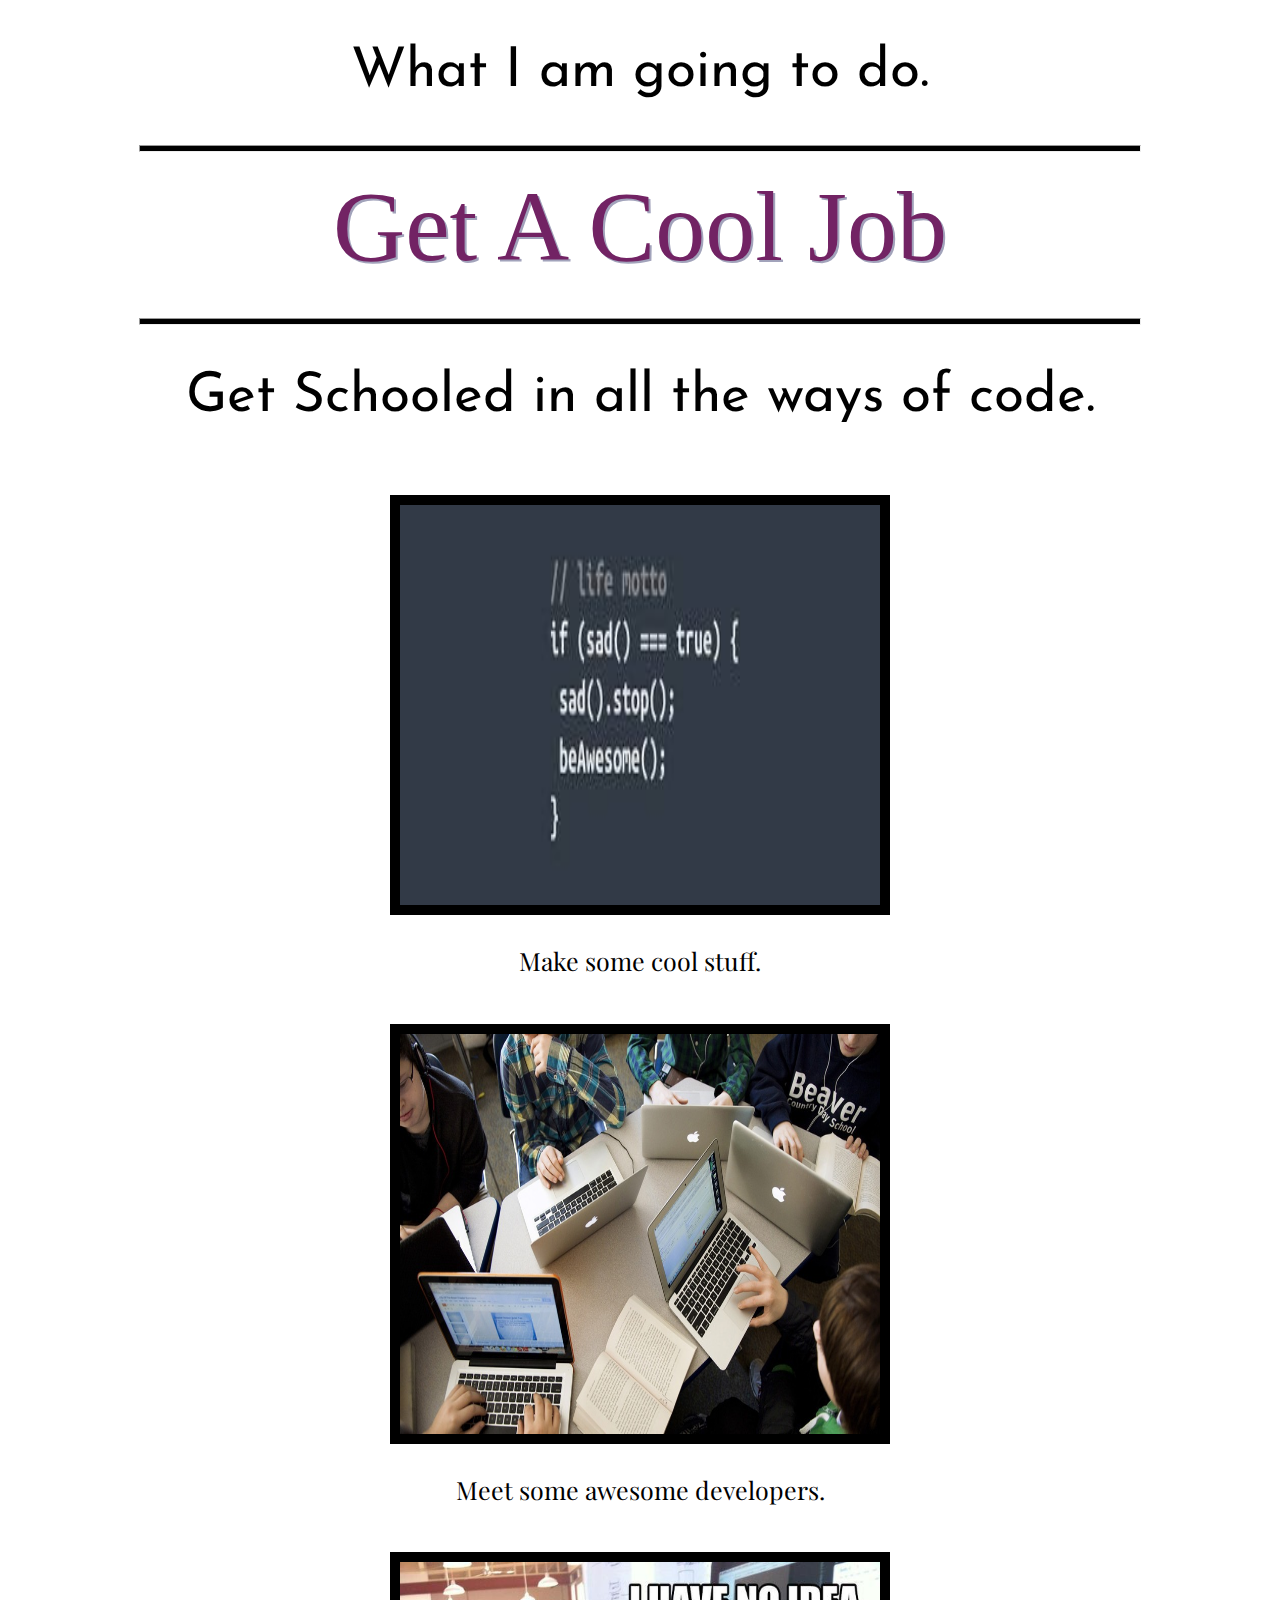
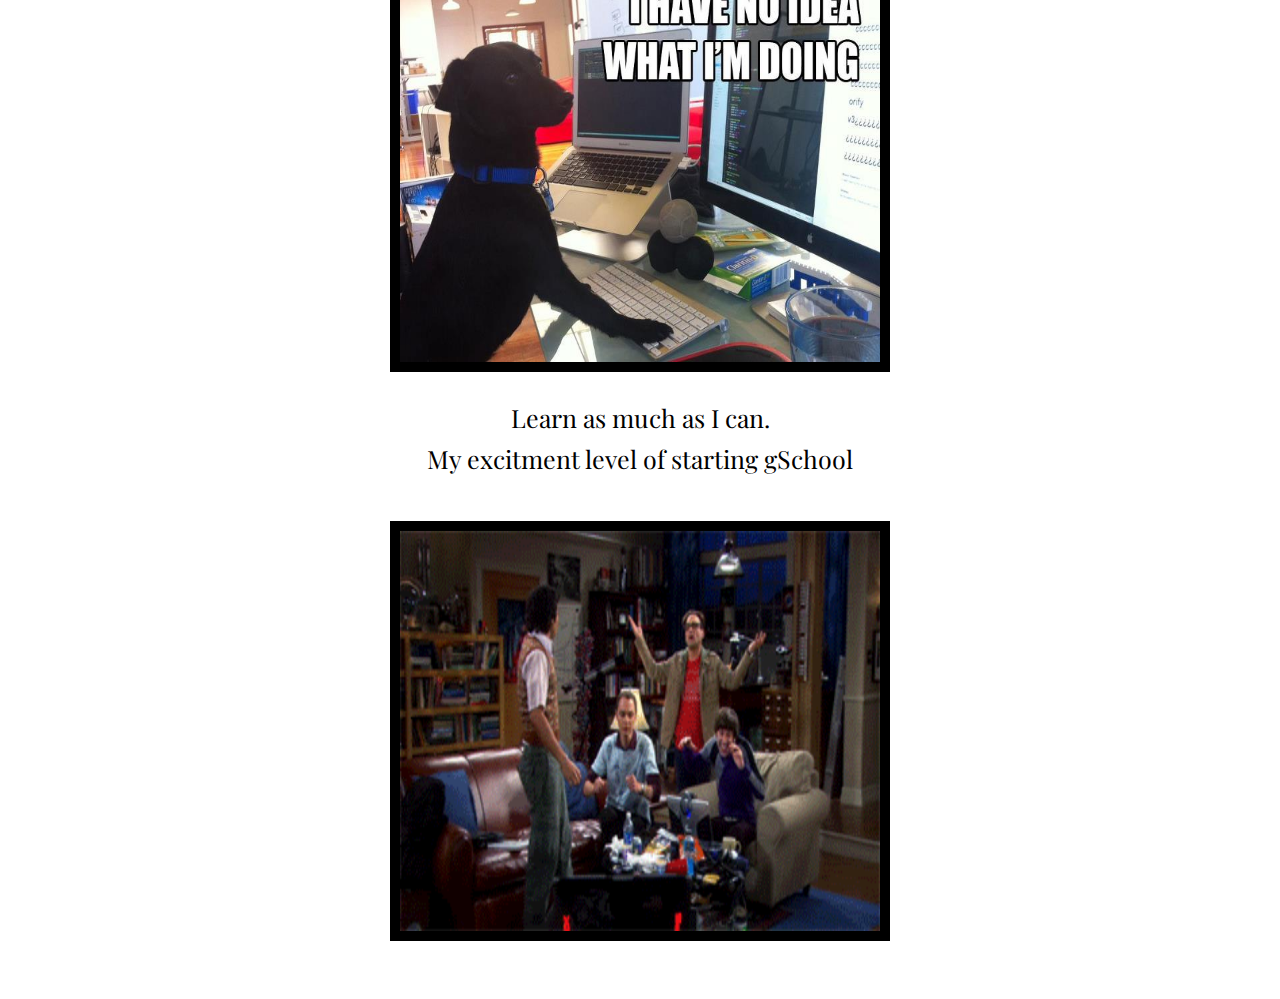
==== goals.html @ 23d13c75 "Updates" ====
<!DOCTYPE html>
<html>
  <head>
    <meta charset="UTF-8">
    <title>Goals</title>
    <link rel="stylesheet" href= "styles.css" type="text/css">
    <link href='https://fonts.googleapis.com/css?family=Josefin+Sans' rel='stylesheet' type='text/css'>
    <link href='https://fonts.googleapis.com/css?family=Playfair+Display' rel='stylesheet' type='text/css'>


  </head>
  <body>
  <div>
    <h1>What I am going to do.</h1>
    <hr class = 'long'>
  </div>
  <div>
    <h2>Get A Cool Job</h2>
    <br>
    <p> </p>
  </div>
  <div>
    <hr class = 'long'>
    <h1>Get Schooled in all the ways of code.</h1>
   <section id = 'sectionOne'>

    <img src = 'assets/ifsadstatement.jpg' class = 'section'> <br>


     <p> Make some cool stuff. </p>

  </div>
</section>
<section id = 'sectionTwo'>
  <img src = 'assets/students-and-laptops.jpg' class = 'section'> <br>
  <p>Meet some awesome developers.</p>
  </section>

  <section id = 'sectionThree'>
    <img src = 'assets/dog_no_idea.jpg' class = 'section'>
    <p> Learn as much as I can.</p>
  </section>
  <section id = 'sectionThree'>
    <br>
    <p> My excitment level of starting gSchool </p>
    <img src = 'assets/giphy.gif' class = 'section'>

  </section>

  <script src="https://ajax.googleapis.com/ajax/libs/jquery/2.1.3/jquery.min.js"></script>
  <script src="script.js" type = "text/javascript"></script>

  </body>
</html>
---- styles.css ----
/* http://meyerweb.com/eric/tools/css/reset/
   v2.0 | 20110126
   License: none (public domain)
*/

html, body, div, span, applet, object, iframe,
h1, h2, h3, h4, h5, h6, p, blockquote, pre,
a, abbr, acronym, address, big, cite, code,
del, dfn, em, img, ins, kbd, q, s, samp,
small, strike, strong, sub, sup, tt, var,
b, u, i, center,
dl, dt, dd, ol, ul, li,
fieldset, form, label, legend,
table, caption, tbody, tfoot, thead, tr, th, td,
article, aside, canvas, details, embed,
figure, figcaption, footer, header, hgroup,
menu, nav, output, ruby, section, summary,
time, mark, audio, video {
  margin: 0;
  padding: 0;
  border: 0;
  font-size: 100%;
  font: inherit;
  vertical-align: baseline;
}
/* HTML5 display-role reset for older browsers */
article, aside, details, figcaption, figure,
footer, header, hgroup, menu, nav, section {
  display: block;
}
body {
  line-height: 1;
}
ol, ul {
  list-style: none;
}
blockquote, q {
  quotes: none;
}
blockquote:before, blockquote:after,
q:before, q:after {
  content: '';
  content: none;
}
table {
  border-collapse: collapse;
  border-spacing: 0;
}


/* Start of my CSS */

h1{
  font-size:55px;
  font-family: 'Josefin Sans', sans-serif;
  padding: 20px;
}


h2{
  font-size: 100px;
  color: #722364;
  text-shadow: 2px 2px #A2A3BB;
}

p{
  font-family: 'Playfair Display', serif;
  font-size: 25px;
}

.section{
  border: 10px;
  border-color: black;
  border-style: solid;
  margin-top: 50px;
  height: 400px;
  font-family: 'Playfair', serif;
}

.section p{
  font-family: 'Playfair Display', serif;
}

#sectionOne{
  margin-left: -25%;
  margin-right: -25%;
  display: inline-block;
}

#sectionTwo{
  float: center;
  margin-left: -50%;
  margin-right: -50%;
}

#sectionThree{
  float: center;
  margin-left: -50%;
  margin-right: -50%;
}


img{
  height: 300px;
  margin-bottom: 30px;
  width: 480px;

}
hr{
  width:455px;
  margin-top: 25px;
  margin-bottom: 25px;
  height: 5px;
  background-color:black;
}

.long{
  width: 1000px;
}

html{
  margin: 25px 0px 25px 0px;
  text-align: center;

}
.info{

}

a{
  text-decoration: none;
}
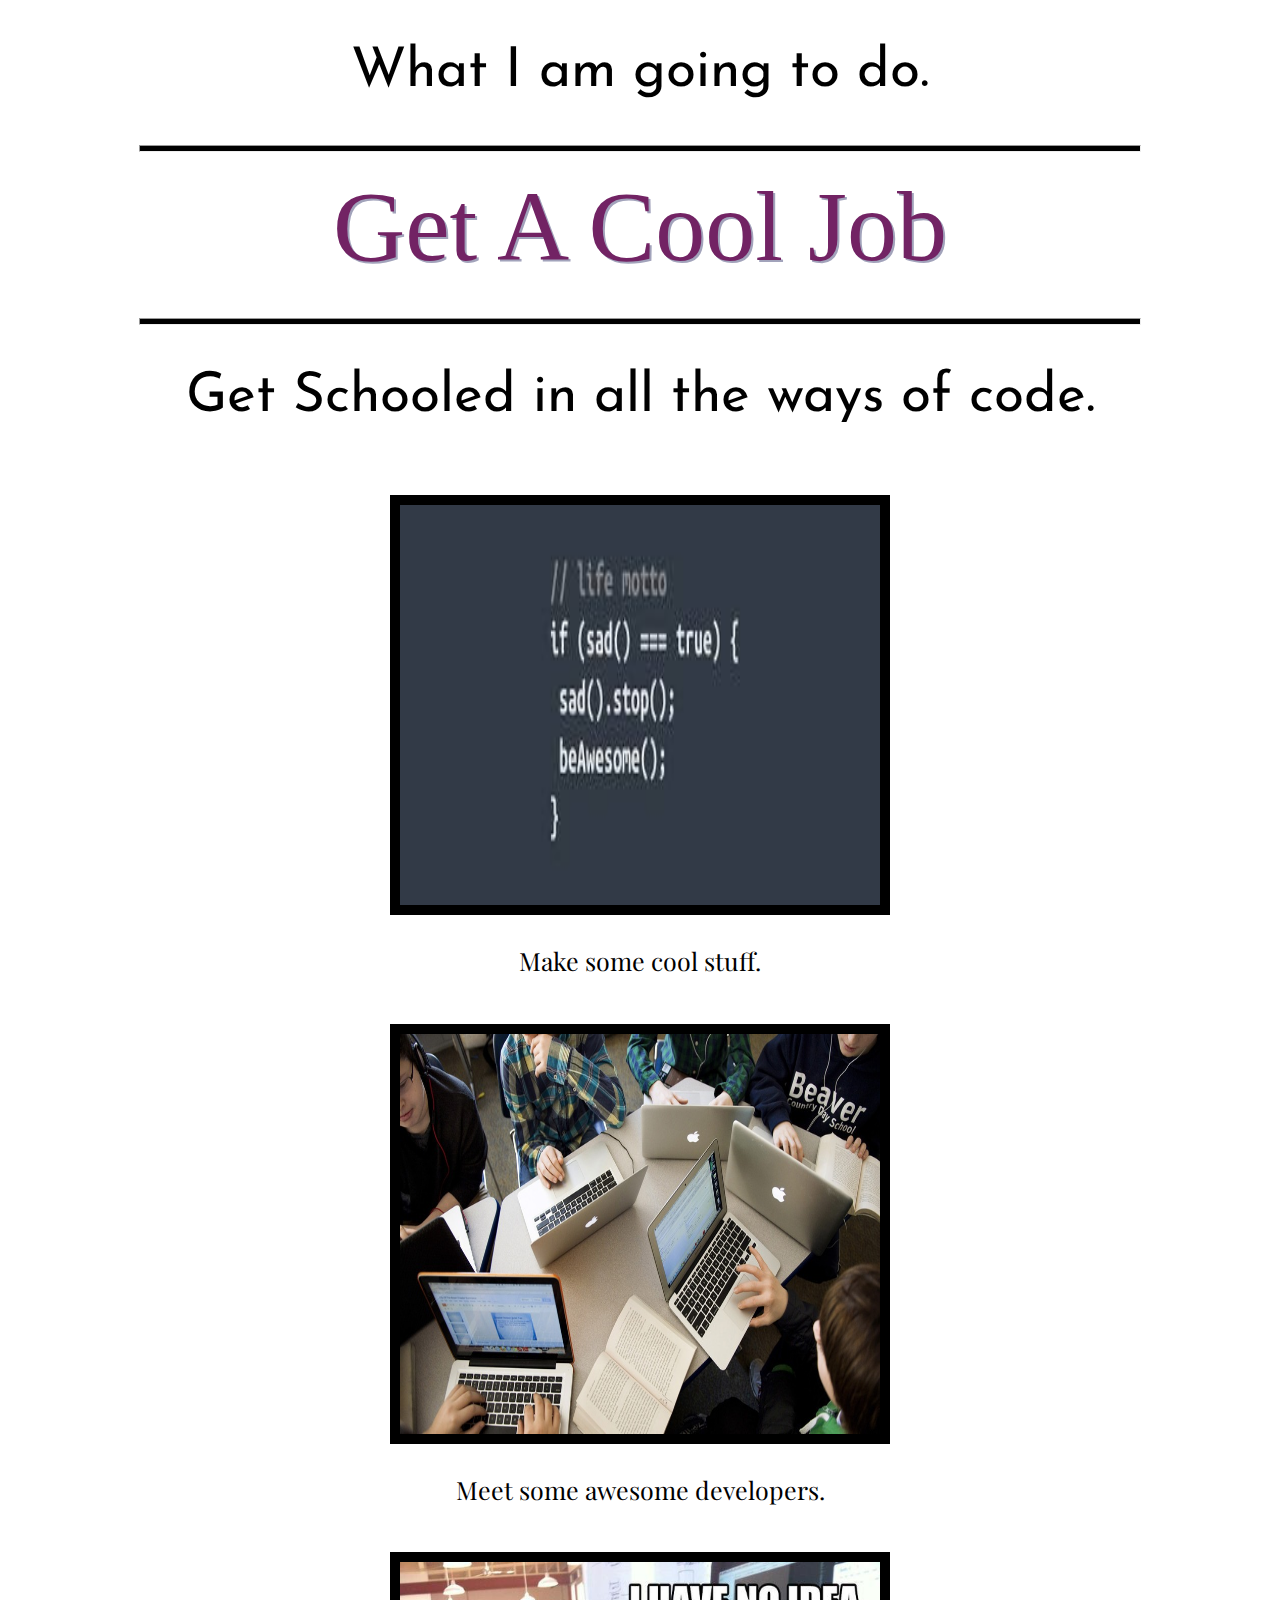
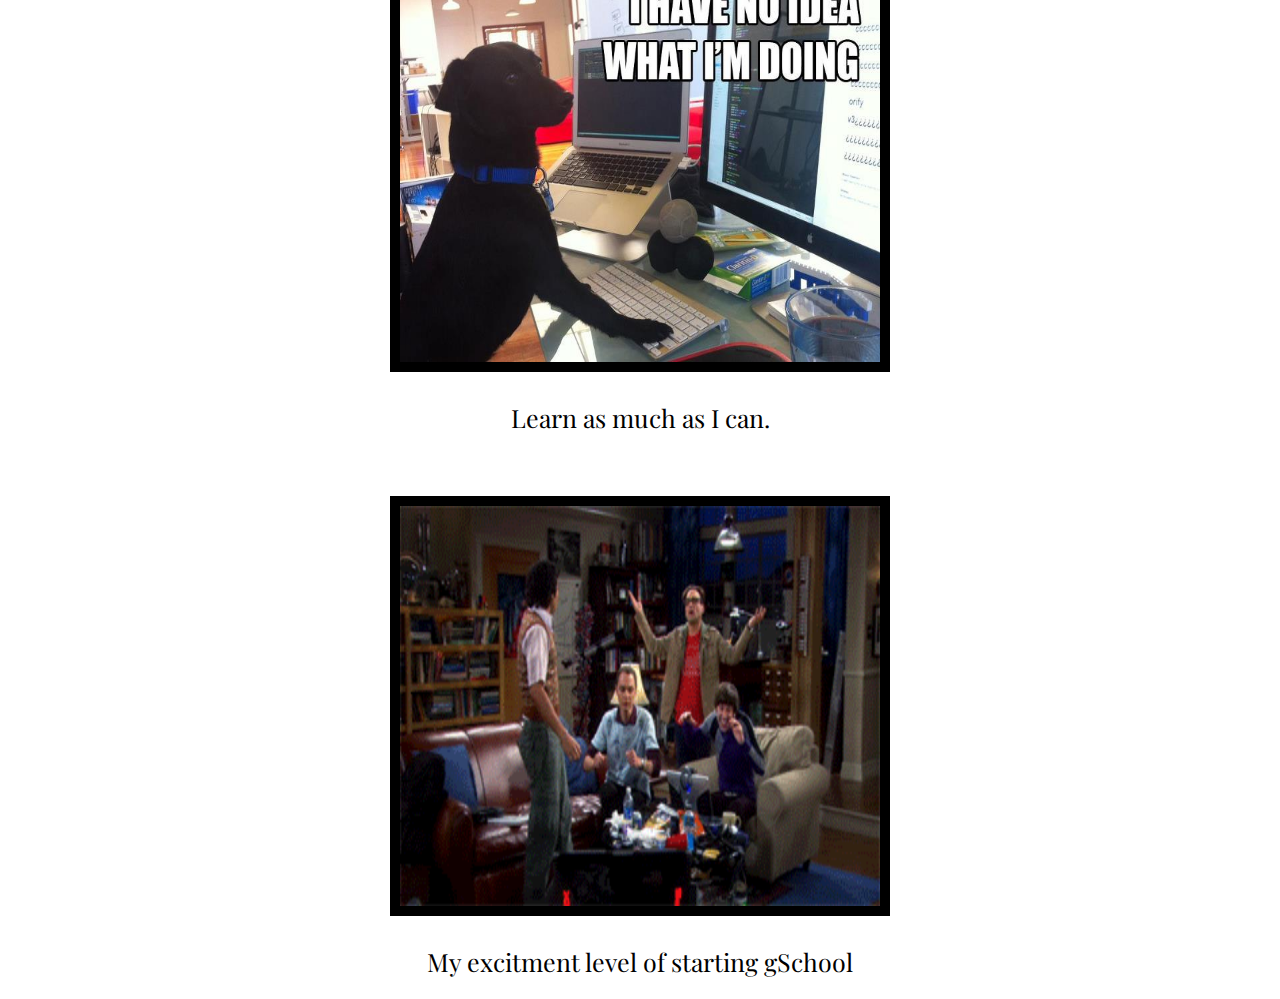
==== commit 8cf97b26: "goals updated" ====
--- a/goals.html
+++ b/goals.html
@@ -42,9 +42,9 @@
   </section>
   <section id = 'sectionThree'>
     <br>
+
+    <img src = 'assets/giphy.gif' class = 'section'>
     <p> My excitment level of starting gSchool </p>
-    <img src = 'assets/giphy.gif' class = 'section'>
-
   </section>
 
   <script src="https://ajax.googleapis.com/ajax/libs/jquery/2.1.3/jquery.min.js"></script>
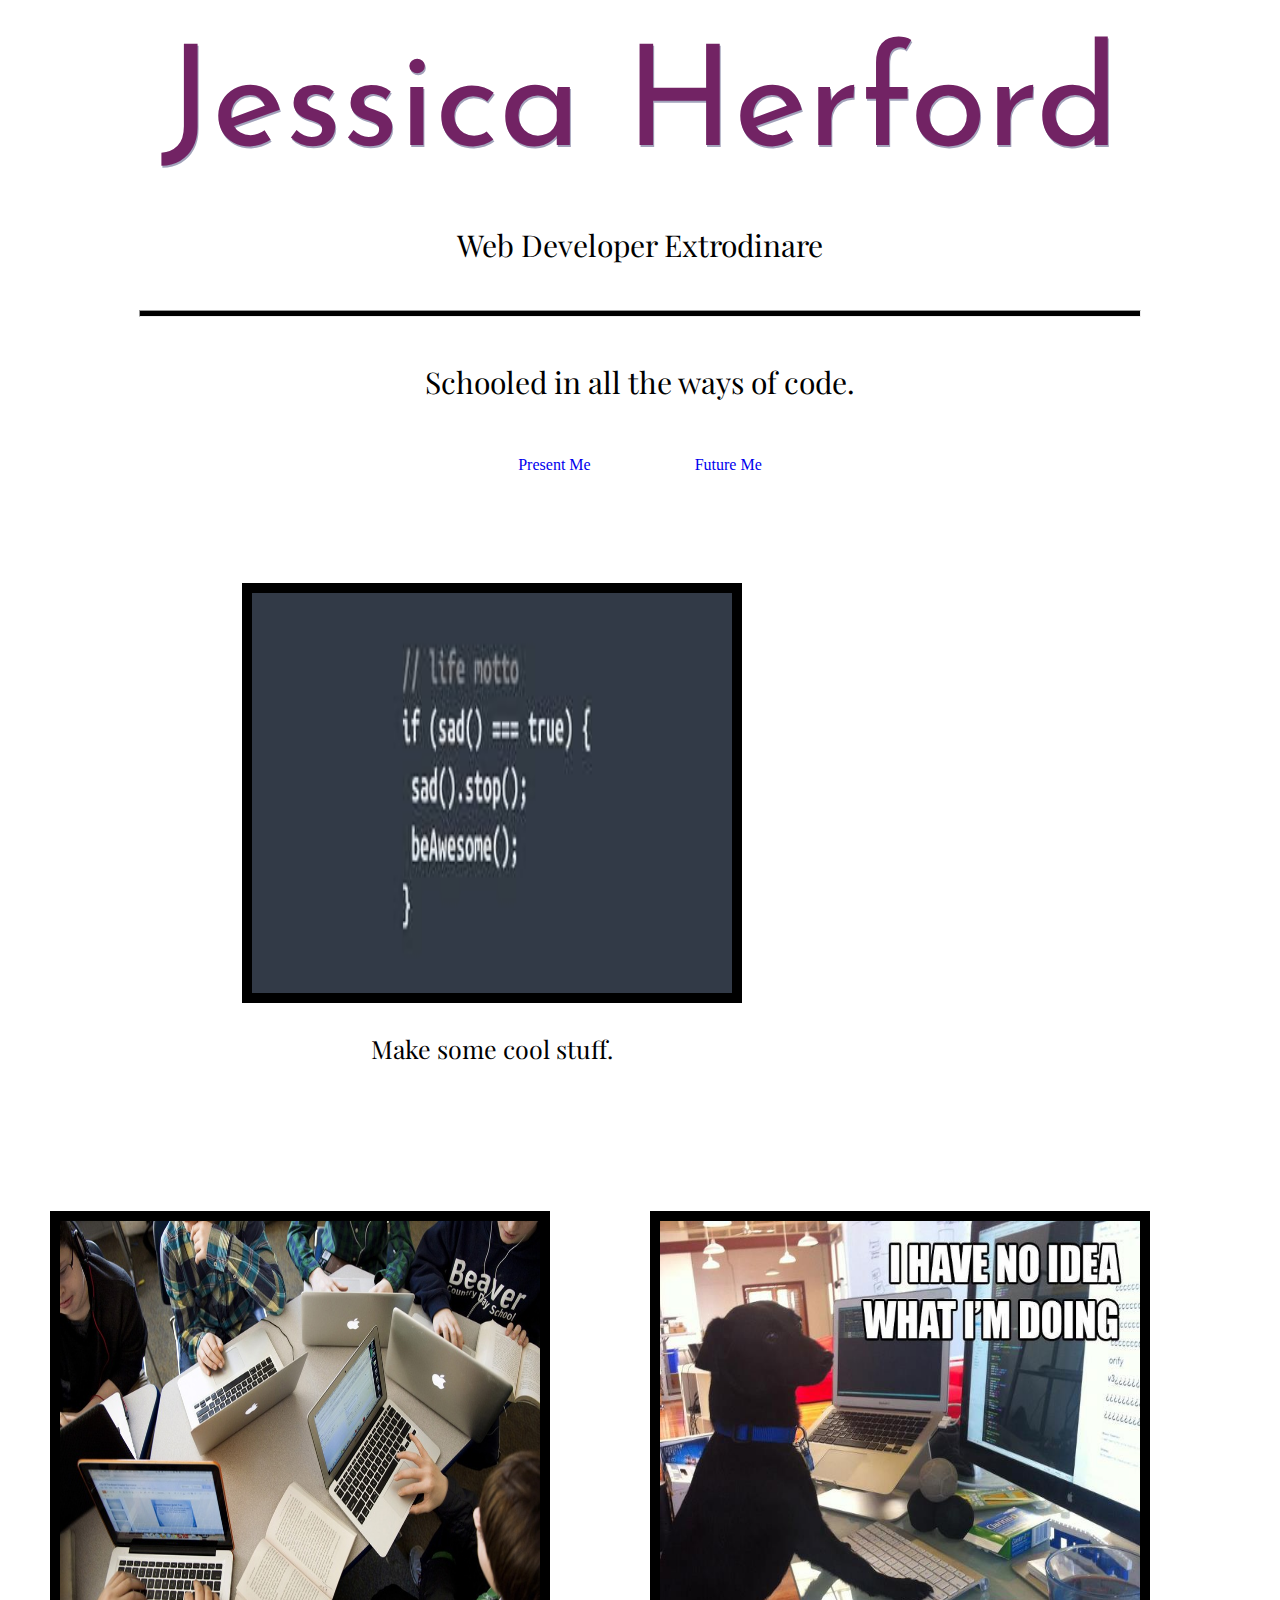
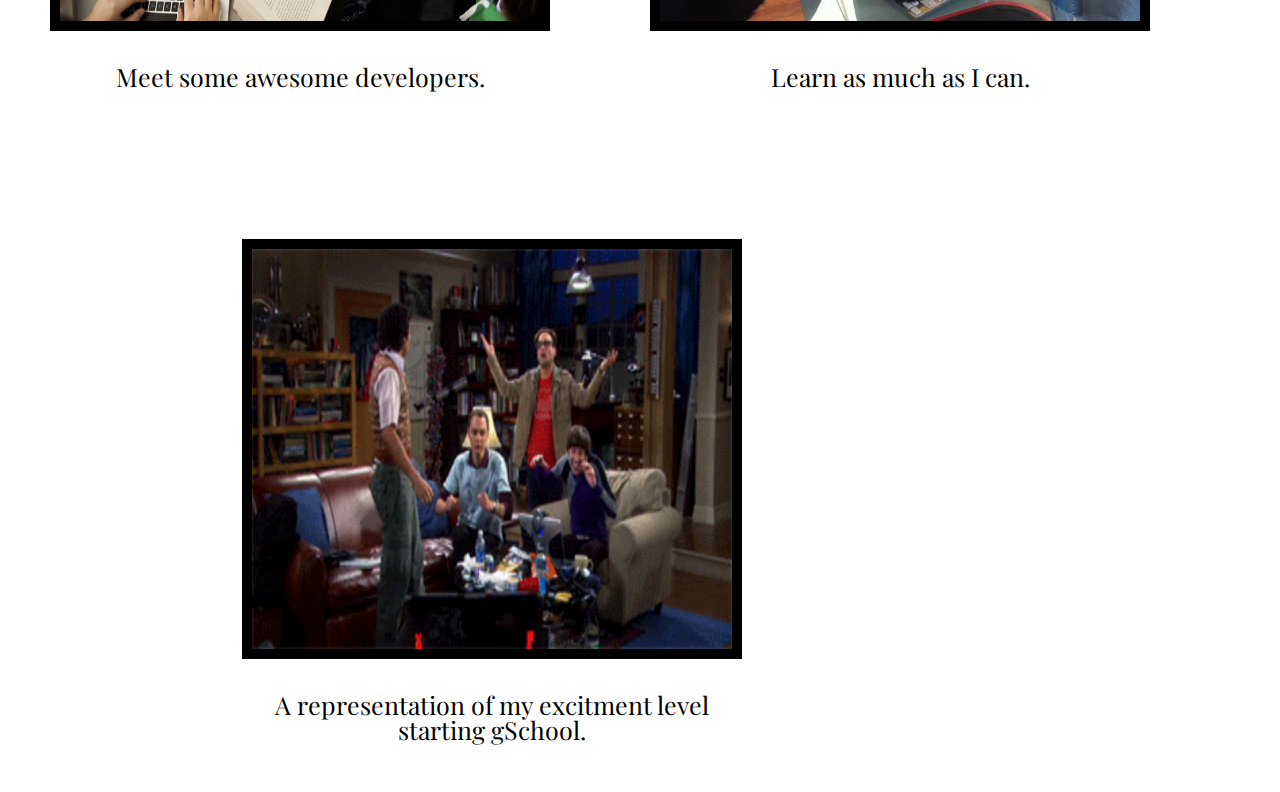
==== commit 2ed84660: "reformatted image layout, added navigation" ====
--- a/goals.html
+++ b/goals.html
@@ -11,18 +11,21 @@
   </head>
   <body>
   <div>
-    <h1>What I am going to do.</h1>
-    <hr class = 'long'>
-  </div>
-  <div>
-    <h2>Get A Cool Job</h2>
-    <br>
-    <p> </p>
+    <h2> Jessica Herford</h2>
+    <h1>Web Developer Extrodinare</h1>
   </div>
   <div>
     <hr class = 'long'>
-    <h1>Get Schooled in all the ways of code.</h1>
-   <section id = 'sectionOne'>
+    <h1>Schooled in all the ways of code.</h1>
+    <nav class = "nav">
+      <ul>
+        <li> <a href="index.html"> Present Me</a> </li>
+        <li> <a href = "goals.html">Future Me</a> </li>
+          <ul>
+          </nav>
+
+<div class = 'main'>
+   <section class = 'square1'>
 
     <img src = 'assets/ifsadstatement.jpg' class = 'section'> <br>
 
@@ -31,21 +34,22 @@
 
   </div>
 </section>
-<section id = 'sectionTwo'>
+<section class= 'square2'>
   <img src = 'assets/students-and-laptops.jpg' class = 'section'> <br>
   <p>Meet some awesome developers.</p>
   </section>
+</div>
+<div class = 'main'>
 
-  <section id = 'sectionThree'>
+  <section class = 'square3'>
     <img src = 'assets/dog_no_idea.jpg' class = 'section'>
     <p> Learn as much as I can.</p>
   </section>
-  <section id = 'sectionThree'>
-    <br>
-
+  <section class = 'square4'>
     <img src = 'assets/giphy.gif' class = 'section'>
-    <p> My excitment level of starting gSchool </p>
+    <p> A representation of my excitment level <br> starting gSchool. </p>
   </section>
+</div>
 
   <script src="https://ajax.googleapis.com/ajax/libs/jquery/2.1.3/jquery.min.js"></script>
   <script src="script.js" type = "text/javascript"></script>
--- a/styles.css
+++ b/styles.css
@@ -50,17 +50,60 @@
 
 /* Start of my CSS */
 
+h2{
+  font-size: 140px;
+  color: #722364;
+  text-shadow: 1px 2px #A2A3BB;
+  font-family: 'Josefin Sans', sans-serif;
+  margin: 40px 0px 40px 0px;
+}
 h1{
-  font-size:55px;
-  font-family: 'Josefin Sans', sans-serif;
-  padding: 20px;
+  margin-top: 50px;
+  margin-bottom: 50px;
+  font-family: 'Playfair Display', serif;
+  font-size: 30px;
 }
 
+h3{
+  font-size: 140px;
+  color: #722364;
+  text-shadow: 2px 4px #A2A3BB;
+  font-family: 'Josefin Sans', sans-serif;
+  float: left;
+}
 
-h2{
-  font-size: 100px;
-  color: #722364;
-  text-shadow: 2px 2px #A2A3BB;
+button{
+  height: 50px;
+  width: 150px;
+  border-color: black;
+  border-style: solid;
+  margin-left: 25%;
+  margin-right: 45%;
+  margin-top: 20px;
+}
+
+.main{
+  margin-left: 15%;
+}
+
+.square1{
+  float: left;
+  padding: 50px;
+
+}
+
+.square2{
+  float: left;
+  padding: 50px;
+}
+
+.square3{
+  float: left;
+  padding: 50px;
+}
+.square4{
+  float:left;
+  padding: 50px;
 }
 
 p{
@@ -74,7 +117,7 @@
   border-style: solid;
   margin-top: 50px;
   height: 400px;
-  font-family: 'Playfair', serif;
+  font-family: 'Playfair Display', serif;
 }
 
 .section p{
@@ -108,7 +151,7 @@
 }
 hr{
   width:455px;
-  margin-top: 25px;
+  margin-top: 5px;
   margin-bottom: 25px;
   height: 5px;
   background-color:black;
@@ -118,15 +161,25 @@
   width: 1000px;
 }
 
-html{
-  margin: 25px 0px 25px 0px;
+
+.header{
+  margin: 25px 25px 25px 25px;
   text-align: center;
+  border-style: double;
+  border-width: 100px;
+  border-color: black;
+  border-right-color: white;
+  border-left-color: white;
 
 }
-.info{
-
+body{
+  text-align: center;
 }
 
 a{
   text-decoration: none;
 }
+li{
+  display: inline-block;
+  margin: 10px 50px 10px 50px;
+}
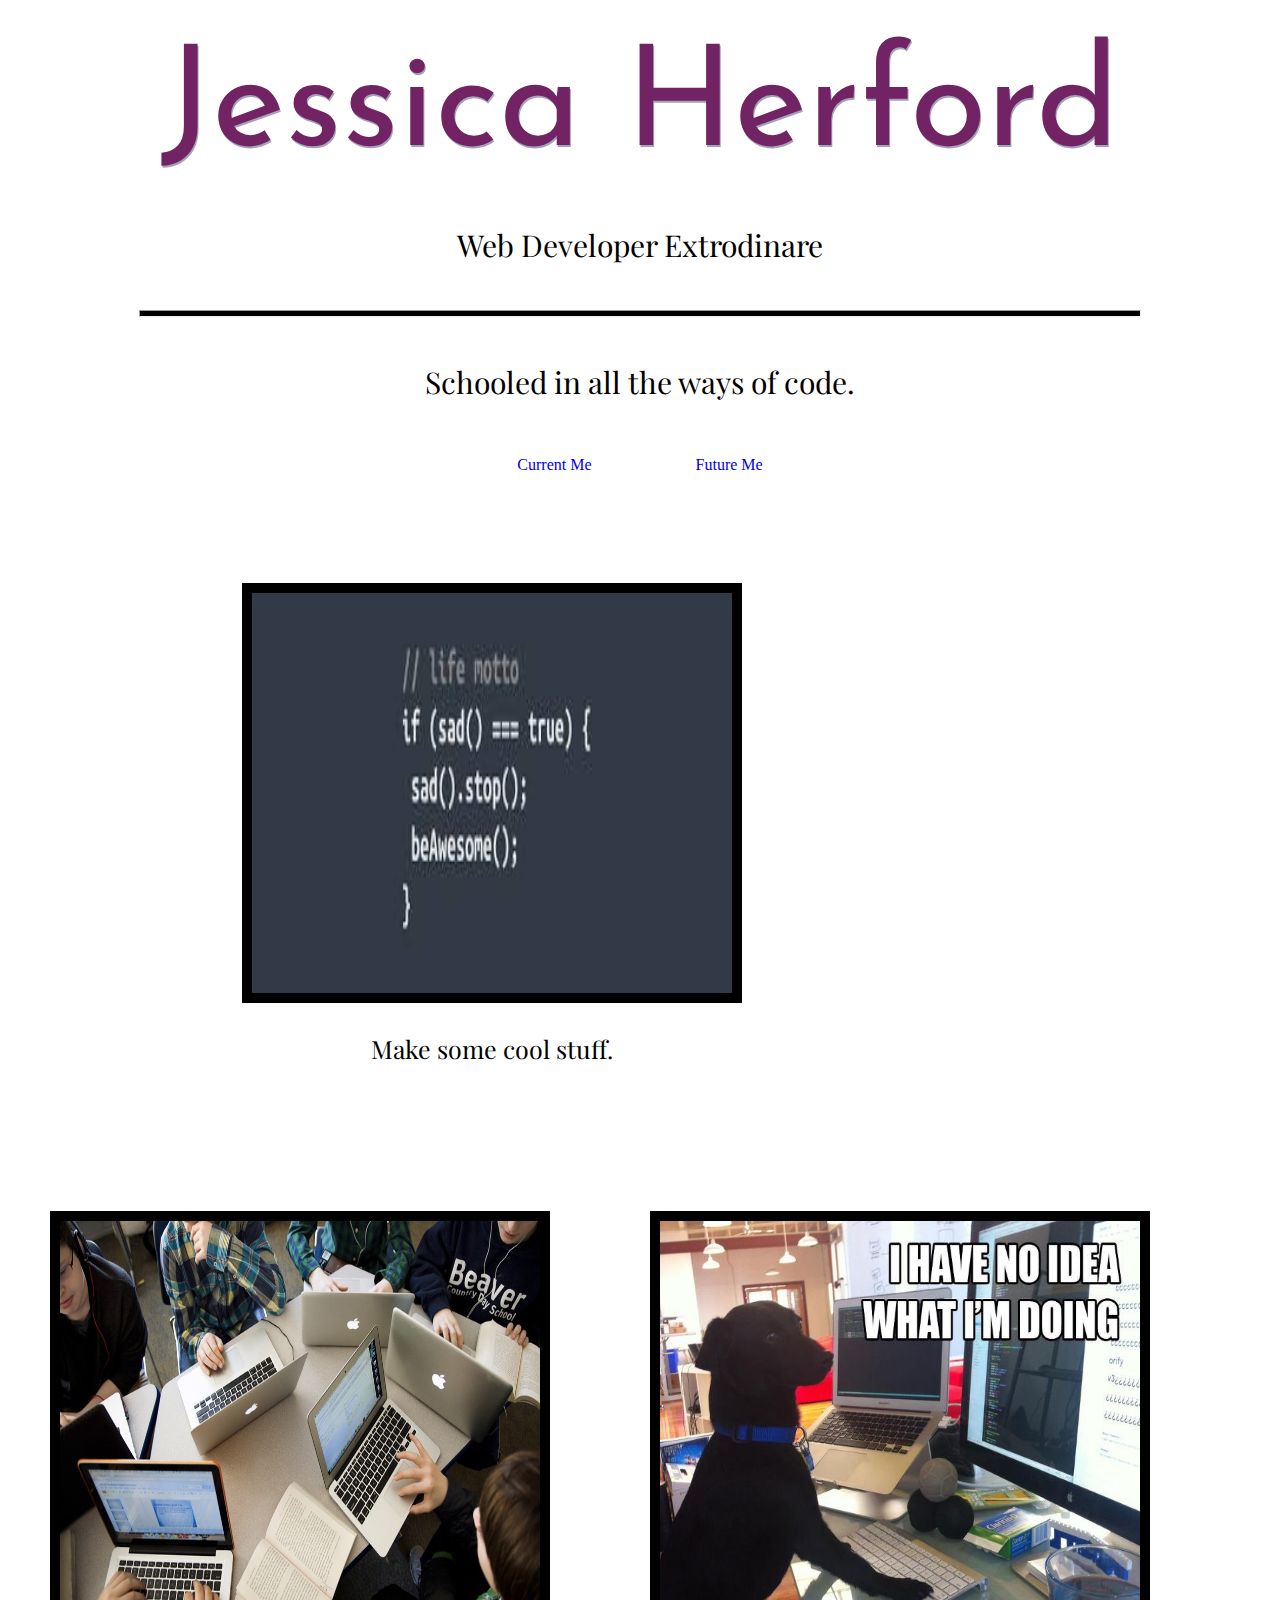
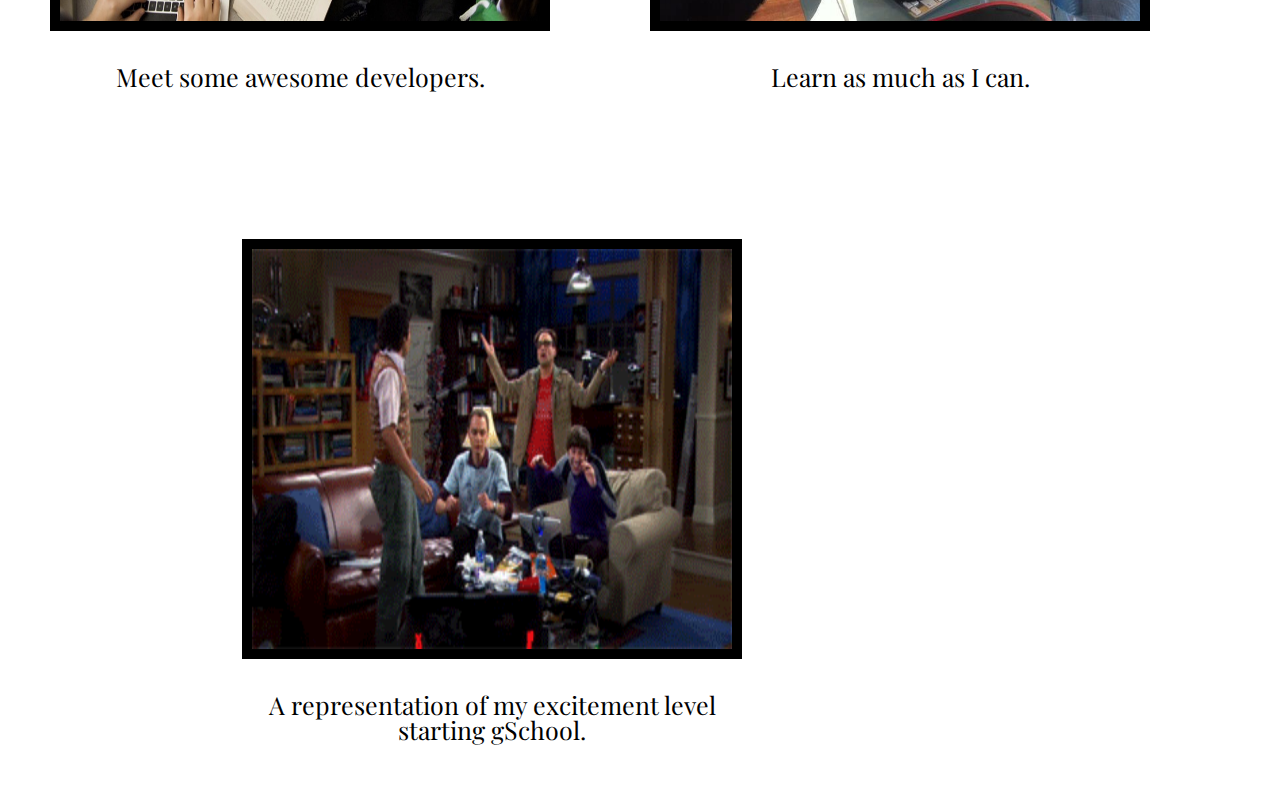
==== commit 317bb27b: "added jQuery" ====
--- a/goals.html
+++ b/goals.html
@@ -19,7 +19,7 @@
     <h1>Schooled in all the ways of code.</h1>
     <nav class = "nav">
       <ul>
-        <li> <a href="index.html"> Present Me</a> </li>
+        <li> <a href="index.html"> Current Me</a> </li>
         <li> <a href = "goals.html">Future Me</a> </li>
           <ul>
           </nav>
@@ -47,7 +47,7 @@
   </section>
   <section class = 'square4'>
     <img src = 'assets/giphy.gif' class = 'section'>
-    <p> A representation of my excitment level <br> starting gSchool. </p>
+    <p> A representation of my excitement level <br> starting gSchool. </p>
   </section>
 </div>
 
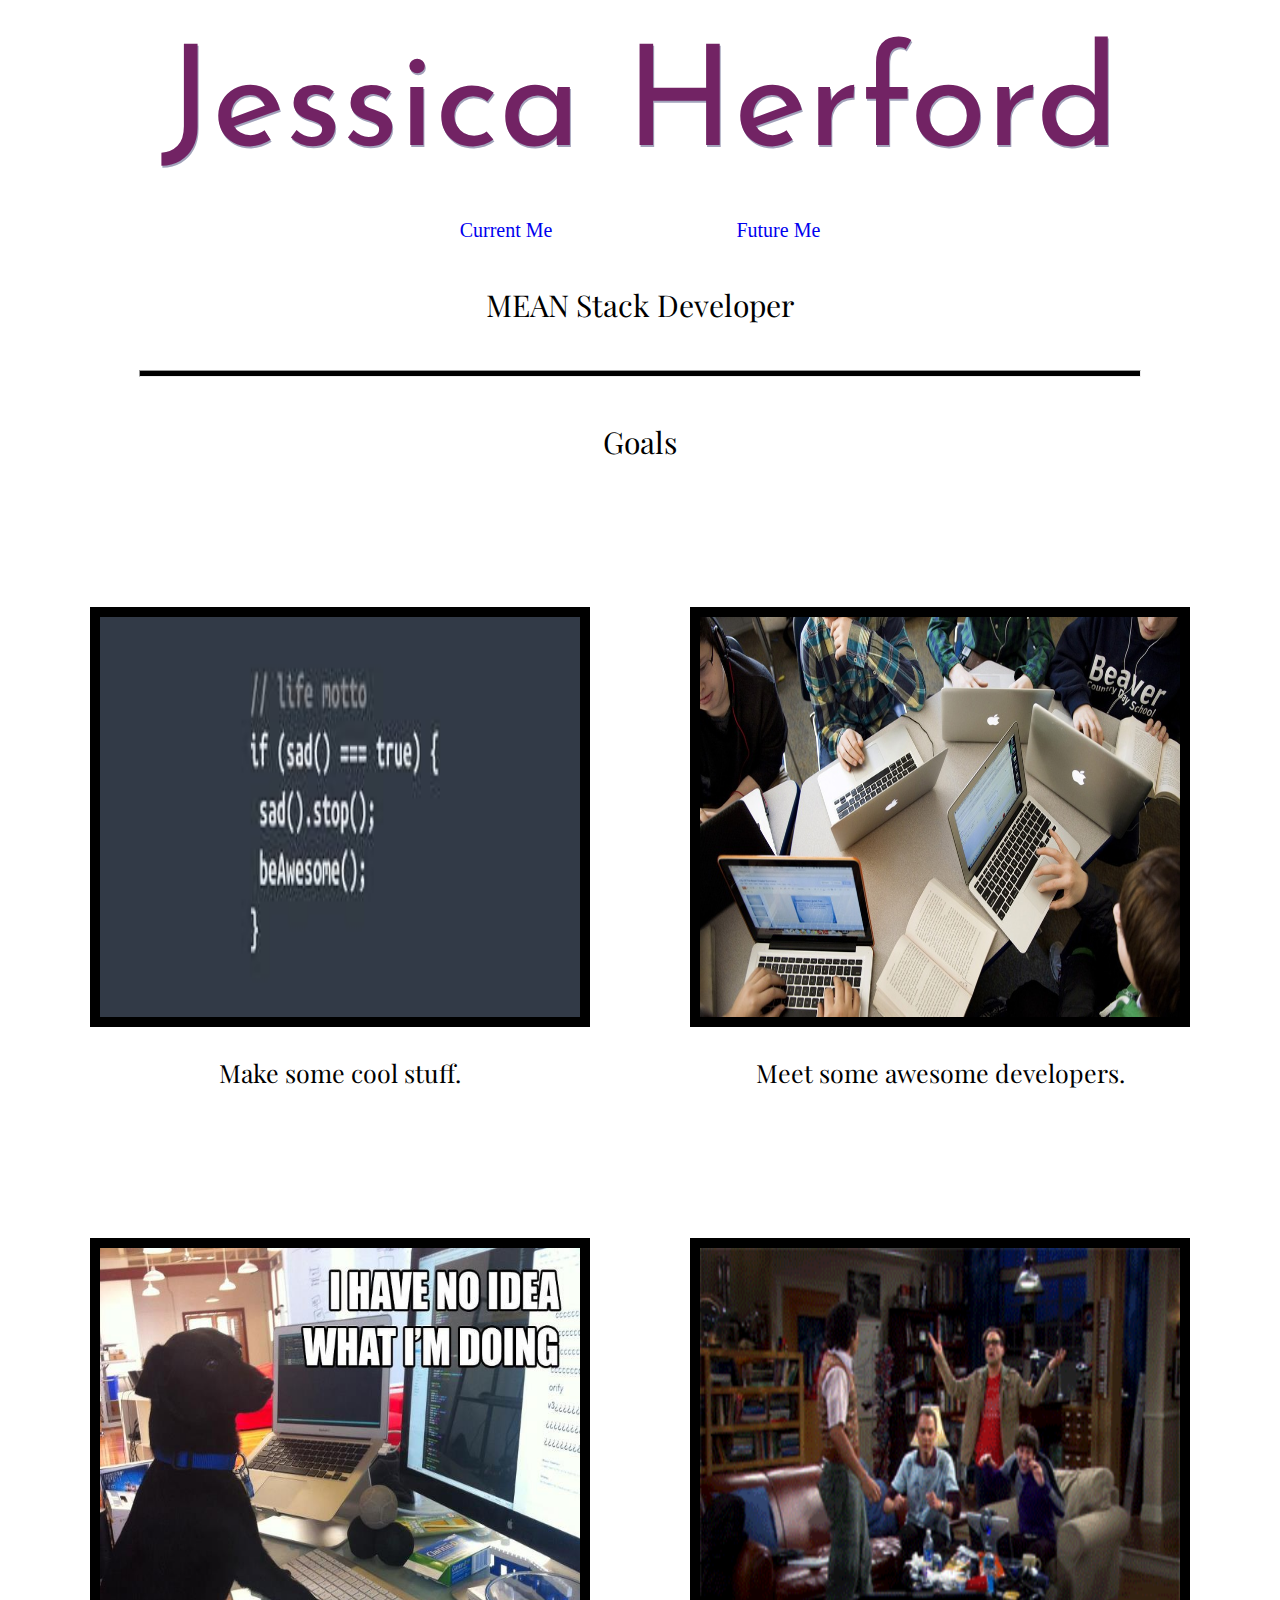
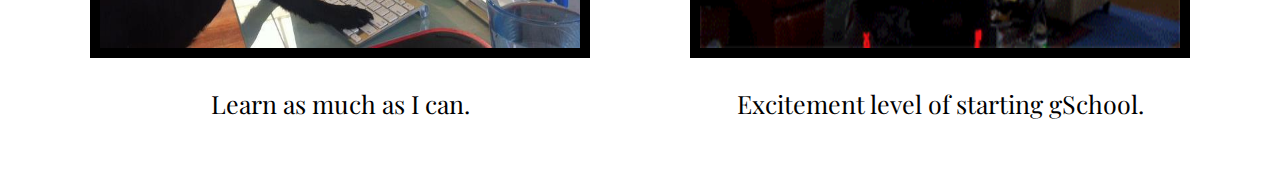
==== commit 105638ae: "Intro_Site Merge with prework repository" ====
--- a/goals.html
+++ b/goals.html
@@ -12,42 +12,41 @@
   <body>
   <div>
     <h2> Jessica Herford</h2>
-    <h1>Web Developer Extrodinare</h1>
-  </div>
-  <div>
-    <hr class = 'long'>
-    <h1>Schooled in all the ways of code.</h1>
     <nav class = "nav">
       <ul>
         <li> <a href="index.html"> Current Me</a> </li>
         <li> <a href = "goals.html">Future Me</a> </li>
-          <ul>
+      </ul>
           </nav>
+    <h1>MEAN Stack Developer</h1>
+  </div>
+    <hr class = 'long'>
+    <h1>Goals</h1>
+
 
 <div class = 'main'>
    <section class = 'square1'>
 
-    <img src = 'assets/ifsadstatement.jpg' class = 'section'> <br>
+    <img src = 'assets/ifsadstatement.jpg' class = 'section' alt = 'if_sad_statement'> <br>
 
 
      <p> Make some cool stuff. </p>
 
-  </div>
 </section>
 <section class= 'square2'>
-  <img src = 'assets/students-and-laptops.jpg' class = 'section'> <br>
+  <img src = 'assets/students-and-laptops.jpg' class = 'section' alt = 'students_and_laptops'> <br>
   <p>Meet some awesome developers.</p>
   </section>
 </div>
 <div class = 'main'>
 
   <section class = 'square3'>
-    <img src = 'assets/dog_no_idea.jpg' class = 'section'>
+    <img src = 'assets/dog_no_idea.jpg' class = 'section' alt = 'dog_no_idea'>
     <p> Learn as much as I can.</p>
   </section>
   <section class = 'square4'>
-    <img src = 'assets/giphy.gif' class = 'section'>
-    <p> A representation of my excitement level <br> starting gSchool. </p>
+    <img src = 'assets/giphy.gif' class = 'section' alt = 'excited_big_bang_gif'>
+    <p> Excitement level of starting gSchool. </p>
   </section>
 </div>
 
--- a/styles.css
+++ b/styles.css
@@ -78,12 +78,14 @@
   border-color: black;
   border-style: solid;
   margin-left: 25%;
-  margin-right: 45%;
+  margin-right: 25%;
   margin-top: 20px;
+  margin-bottom: 20px;
+  background-color: white;
 }
 
 .main{
-  margin-left: 15%;
+  display: inline-block;
 }
 
 .square1{
@@ -124,25 +126,6 @@
   font-family: 'Playfair Display', serif;
 }
 
-#sectionOne{
-  margin-left: -25%;
-  margin-right: -25%;
-  display: inline-block;
-}
-
-#sectionTwo{
-  float: center;
-  margin-left: -50%;
-  margin-right: -50%;
-}
-
-#sectionThree{
-  float: center;
-  margin-left: -50%;
-  margin-right: -50%;
-}
-
-
 img{
   height: 300px;
   margin-bottom: 30px;
@@ -179,7 +162,15 @@
 a{
   text-decoration: none;
 }
+
 li{
   display: inline-block;
-  margin: 10px 50px 10px 50px;
+  margin: 0px 90px 0px 90px;
+  font-size: 20px;
 }
+a:hover{
+  background-color: #A2A3BB;
+  border-color: black;
+  border-style: solid;
+  border-radius: 50%;
+}
